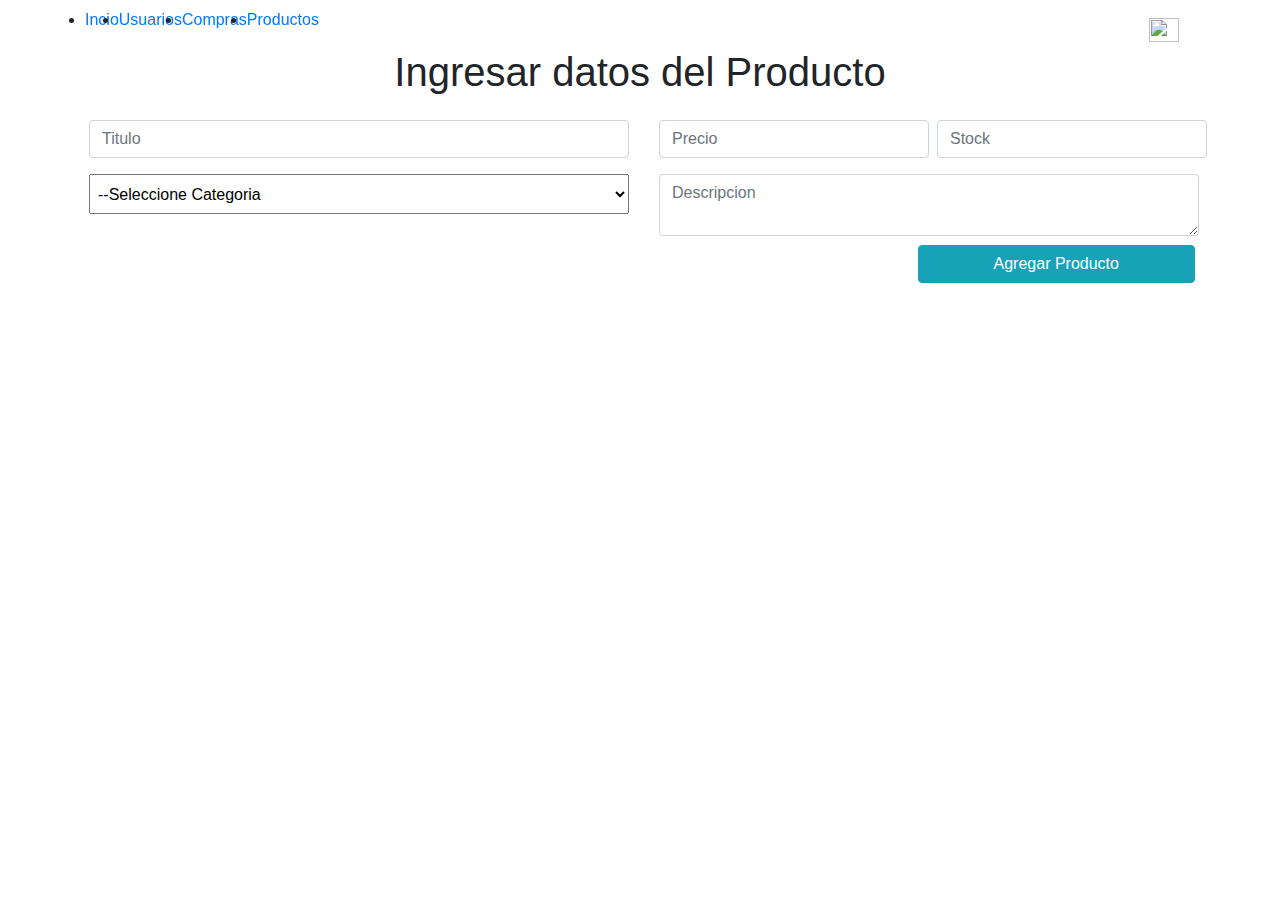
==== client/backend/index.html @ 6da39e4c "primer commit" ====
<!DOCTYPE html>
<html lang="en">
<head>
    <meta charset="UTF-8">
    <meta http-equiv="X-UA-Compatible" content="IE=edge">
    <meta name="viewport" content="width=device-width, initial-scale=1.0">
    <link rel="stylesheet" href="../bootstrap/css/bootstrap.min.css">
    <link rel="stylesheet" href="../css/backend.css">
    <title>Inicio</title>
</head>
<body>
    <nav class="navbar navbar-expand-lg fixed-top">
        <div class="container">
            <ul class="d-flex justify-content-center">
                <li><a href="#">Incio</a></li>
                <li><a href="#">Usuarios</a></li>
                <li><a href="#">Compras</a></li>
                <li><a href="#">Productos</a></li>
            </ul>
            <a class="navbar-brand" href="#">
              <img src="/docs/5.0/assets/brand/bootstrap-logo.svg" alt="" width="30" height="24">
            </a>
          </div>
    </nav>
    <div class="container-fluid">
        <section class="container mt-5">
            <h1 class="text-center">Ingresar datos del Producto</h1>
            <form id="agregarProductos" >
                    <div class="row">
                        <div class="col-md-6 d-flex">
                            <input type="text" name="titulo" class="form-control my-3 mx-1 col-md-12" placeholder="Titulo">
                        </div>
                        <div class="col-md-6 d-flex">
                            <input name="precio" type="number" class="form-control my-3 mx-1 col-md-6" placeholder="Precio">
                            <input name="stock" type="number" class="form-control my-3 mx-1 col-md-6" placeholder="Stock">
                        </div>
                        <div class="col-md-6 d-flex mb-2">
                            <select name="categoria" id="selectAgregar" class="form-select mb-2 mx-1 p-1 col-12" aria-label="Default select example">
                                <option value="0">--Seleccione Categoria</option>
                                <option value="1">Fondos de Pantalla</option>
                                <option value="2">Anime</option>
                                <option value="3">Autos</option>
                                <option value="4">Life Style</option>
                            </select>
                        </div>
                        <div class="col-md-6 d-flex mb-2">
                            <textarea name="descripcion" class="form-control col-12 mx-1" placeholder="Descripcion"></textarea>
                        </div>
                        <div class="error col-12 text-center"></div>
                    </div>
                <div class="d-flex justify-content-end">
                    <button class="btn btn-info col-12 col-md-3">Agregar Producto</button>
                </div>
            </form>
        </section>
    </div>
    <!-- ---JS--- -->
    <script src="https://cdn.jsdelivr.net/npm/@popperjs/core@2.9.2/dist/umd/popper.min.js" integrity="sha384-IQsoLXl5PILFhosVNubq5LC7Qb9DXgDA9i+tQ8Zj3iwWAwPtgFTxbJ8NT4GN1R8p" crossorigin="anonymous"></script>
    <script src="https://code.jquery.com/jquery-3.6.0.js" integrity="sha256-H+K7U5CnXl1h5ywQfKtSj8PCmoN9aaq30gDh27Xc0jk=" crossorigin="anonymous"></script>
    <script src="../bootstrap/js/bootstrap.min.js"></script>
    <script src="js/backend.js"></script>
</body>
</html>
---- client/css/backend.css ----
*{
    margin:0;
    padding:0;
    box-sizing: border-box;
}
a, a:hover{
    text-decoration: none;
}
select{
    height: 40px !important;
}
textarea{
    max-height: 150px;
}
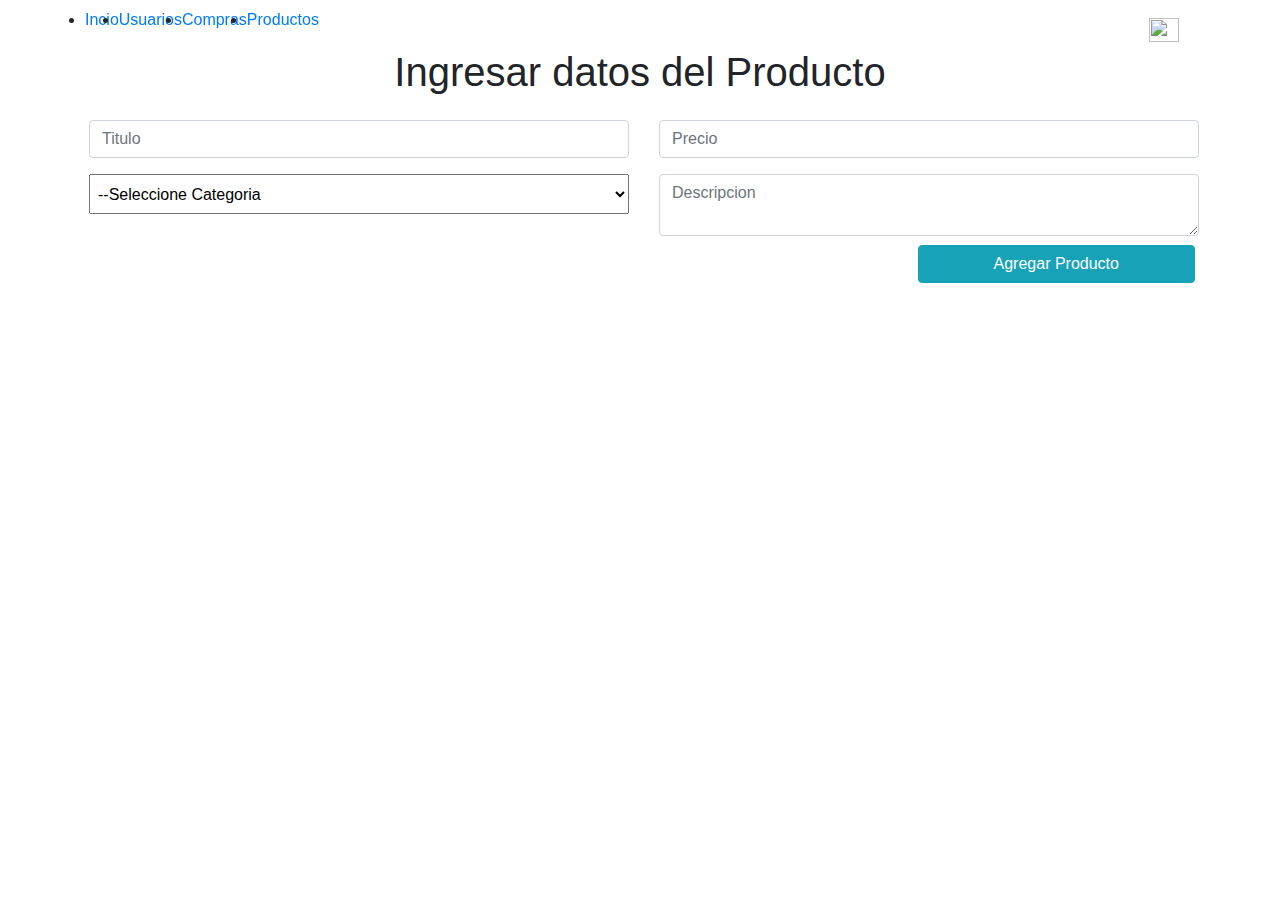
==== commit b7cc7b9d: "Agregar Producto realizado {falta agregar imagenes}" ====
--- a/client/backend/index.html
+++ b/client/backend/index.html
@@ -31,8 +31,7 @@
                             <input type="text" name="titulo" class="form-control my-3 mx-1 col-md-12" placeholder="Titulo">
                         </div>
                         <div class="col-md-6 d-flex">
-                            <input name="precio" type="number" class="form-control my-3 mx-1 col-md-6" placeholder="Precio">
-                            <input name="stock" type="number" class="form-control my-3 mx-1 col-md-6" placeholder="Stock">
+                            <input name="precio" type="number" class="form-control my-3 mx-1 col-md-12" placeholder="Precio">
                         </div>
                         <div class="col-md-6 d-flex mb-2">
                             <select name="categoria" id="selectAgregar" class="form-select mb-2 mx-1 p-1 col-12" aria-label="Default select example">
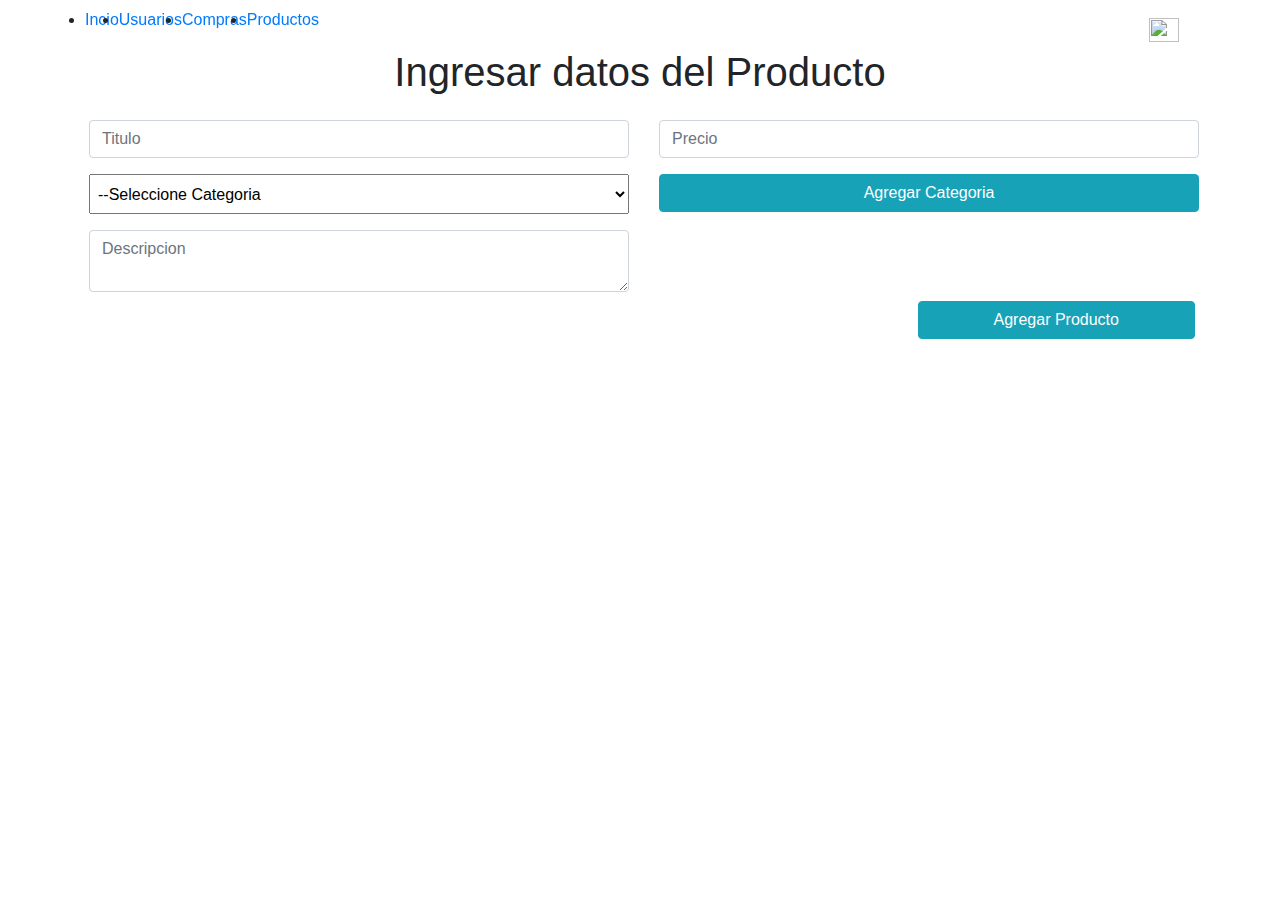
==== commit 6b127502: "Agreaga y Muestra categorias {Arreglar para que traiga cuando cargue la pagina" ====
--- a/client/backend/index.html
+++ b/client/backend/index.html
@@ -4,6 +4,7 @@
     <meta charset="UTF-8">
     <meta http-equiv="X-UA-Compatible" content="IE=edge">
     <meta name="viewport" content="width=device-width, initial-scale=1.0">
+    <link href="https://cdn.jsdelivr.net/npm/bootstrap@5.0.2/dist/css/bootstrap.min.css" rel="stylesheet" integrity="sha384-EVSTQN3/azprG1Anm3QDgpJLIm9Nao0Yz1ztcQTwFspd3yD65VohhpuuCOmLASjC" crossorigin="anonymous">
     <link rel="stylesheet" href="../bootstrap/css/bootstrap.min.css">
     <link rel="stylesheet" href="../css/backend.css">
     <title>Inicio</title>
@@ -33,14 +34,13 @@
                         <div class="col-md-6 d-flex">
                             <input name="precio" type="number" class="form-control my-3 mx-1 col-md-12" placeholder="Precio">
                         </div>
-                        <div class="col-md-6 d-flex mb-2">
+                        <div class="col-md-6 d-flex mb-2 flex-direction-column">
                             <select name="categoria" id="selectAgregar" class="form-select mb-2 mx-1 p-1 col-12" aria-label="Default select example">
-                                <option value="0">--Seleccione Categoria</option>
-                                <option value="1">Fondos de Pantalla</option>
-                                <option value="2">Anime</option>
-                                <option value="3">Autos</option>
-                                <option value="4">Life Style</option>
+                                <option selected value="0">--Seleccione Categoria</option>
                             </select>
+                        </div>
+                        <div class="col-md-6 col-12 mb-2">
+                            <button type="button" class="btn btn-info mx-1 col-12"id="myInput" data-bs-toggle="modal" data-bs-target="#exampleModal">Agregar Categoria</button>
                         </div>
                         <div class="col-md-6 d-flex mb-2">
                             <textarea name="descripcion" class="form-control col-12 mx-1" placeholder="Descripcion"></textarea>
@@ -53,9 +53,33 @@
             </form>
         </section>
     </div>
+    <!-- Modal -->
+    <div class="modal fade" id="exampleModal" tabindex="-1" aria-labelledby="exampleModalLabel" aria-hidden="true">
+        <div class="modal-dialog modal-dialog-centered">
+        <div class="modal-content">
+            <div class="modal-header">
+            <h5 class="modal-title text-center" id="exampleModalLabel">Ingresa el nombre de la nueva categoria</h5>
+            <button type="button" class="btn-close" data-bs-dismiss="modal" aria-label="Close"><i class="fas fa-times"></i></button>
+            </div>
+            <div class="modal-body">
+                <form id="agregarCategoria">
+                    <div class="input-group mb-3">
+                        <input type="text"class="form-control" name="nombreCategoria" aria-label="Recipient's username" aria-describedby="button-addon2">
+                        <button class="btn btn-info" id="button-addon2">Agregar</button>
+                    </div>
+                    <div class="errorCategoria text-center"></div>
+                </form>
+            </div>
+            <div class="modal-footer">
+            <button type="button" class="btn btn-secondary" data-bs-dismiss="modal">Cerrar</button>
+            </div>
+        </div>
+        </div>
+    </div>
     <!-- ---JS--- -->
     <script src="https://cdn.jsdelivr.net/npm/@popperjs/core@2.9.2/dist/umd/popper.min.js" integrity="sha384-IQsoLXl5PILFhosVNubq5LC7Qb9DXgDA9i+tQ8Zj3iwWAwPtgFTxbJ8NT4GN1R8p" crossorigin="anonymous"></script>
     <script src="https://code.jquery.com/jquery-3.6.0.js" integrity="sha256-H+K7U5CnXl1h5ywQfKtSj8PCmoN9aaq30gDh27Xc0jk=" crossorigin="anonymous"></script>
+    <script src="https://cdn.jsdelivr.net/npm/bootstrap@5.0.2/dist/js/bootstrap.min.js" integrity="sha384-cVKIPhGWiC2Al4u+LWgxfKTRIcfu0JTxR+EQDz/bgldoEyl4H0zUF0QKbrJ0EcQF" crossorigin="anonymous"></script>
     <script src="../bootstrap/js/bootstrap.min.js"></script>
     <script src="js/backend.js"></script>
 </body>
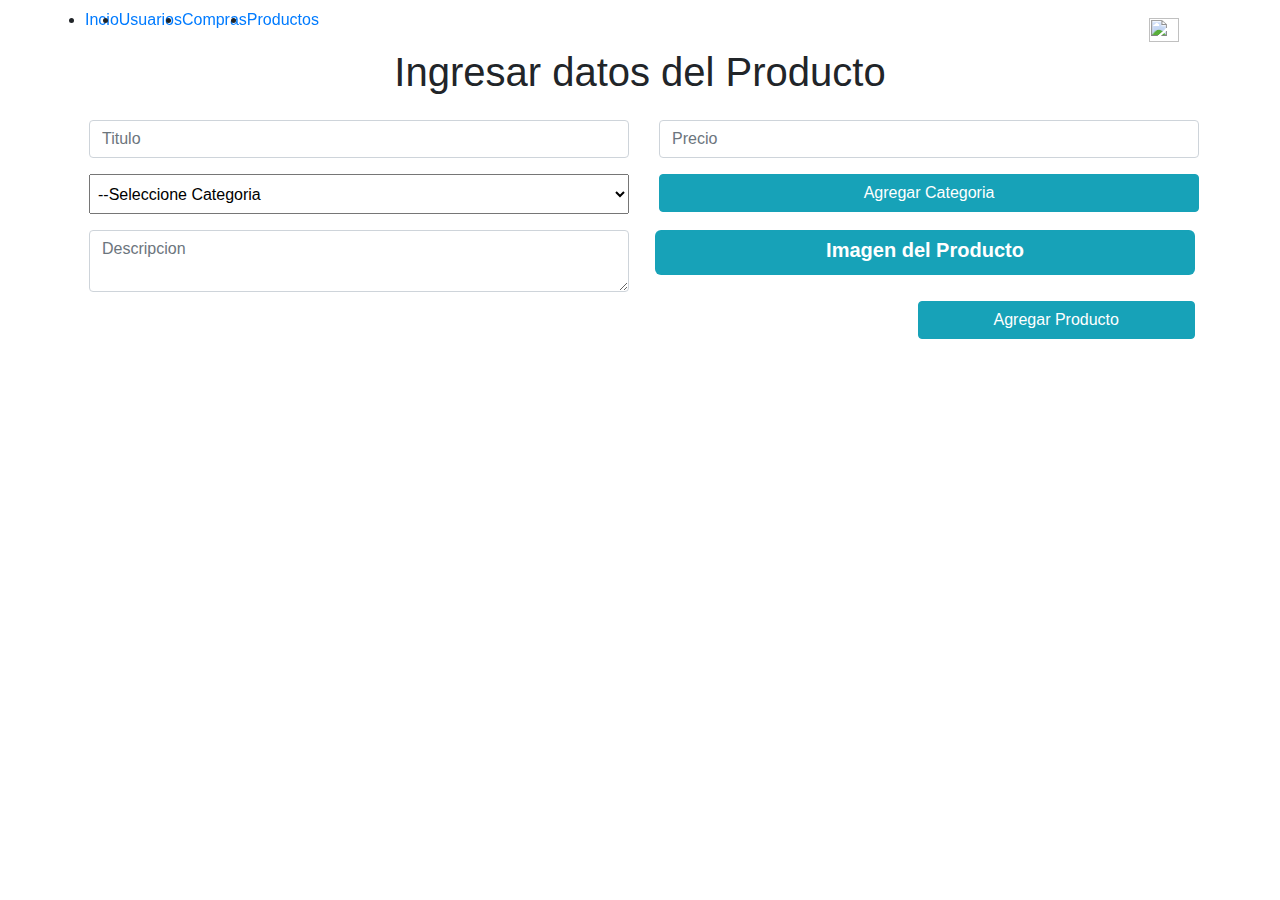
==== commit 6ebe9b37: "ya se pueden agregar imagen del producto" ====
--- a/client/backend/index.html
+++ b/client/backend/index.html
@@ -26,7 +26,7 @@
     <div class="container-fluid">
         <section class="container mt-5">
             <h1 class="text-center">Ingresar datos del Producto</h1>
-            <form id="agregarProductos" >
+            <form id="agregarProductos" enctype="multipart/form-data" >
                     <div class="row">
                         <div class="col-md-6 d-flex">
                             <input type="text" name="titulo" class="form-control my-3 mx-1 col-md-12" placeholder="Titulo">
@@ -44,6 +44,14 @@
                         </div>
                         <div class="col-md-6 d-flex mb-2">
                             <textarea name="descripcion" class="form-control col-12 mx-1" placeholder="Descripcion"></textarea>
+                        </div>
+                        <div class="col-md-6 d-flex mb2">
+                            <div class="container-input bg-info">
+                                <input type="file" name="imagen" id="file-1" class="inputfile inputfile-1" accept="image/*"/>
+                                <label for="file-1">
+                                    <p>Imagen del Producto</p>
+                                </label>
+                            </div>
                         </div>
                         <div class="error col-12 text-center"></div>
                     </div>
--- a/client/css/backend.css
+++ b/client/css/backend.css
@@ -10,5 +10,53 @@
     height: 40px !important;
 }
 textarea{
+    min-height: 50px !important;
     max-height: 150px;
+}
+.container-input {
+    height: 45px;
+    text-align: center;
+    border-radius: 6px;
+    width: 100%;
+    margin: 0 auto;
+    margin-bottom: 20px;
+}
+
+.inputfile {
+    width: 0.1px;
+    height: 0.1px;
+    opacity: 0;
+    overflow: hidden;
+    position: absolute;
+    z-index: -1;
+}
+
+.inputfile + label {
+    max-width: 100%;
+    font-size: 1.25em;
+    font-weight: 700;
+    text-overflow: ellipsis;
+    white-space: nowrap;
+    cursor: pointer;
+    display: inline-block;
+    padding: 0.625rem 1.25rem;
+}
+
+.inputfile + label i {
+    width: 1em;
+    height: 1em;
+    vertical-align: middle;
+    fill: currentColor;
+    font-size: 1.6em;
+}
+
+.iborrainputfile {
+	font-size: 2.2em; 
+	font-weight:normal;
+	font-family: 'Lato';
+}
+.inputfile-1 + label {
+    padding: 5px 0;
+    width: 100%;
+    color: #fff;
 }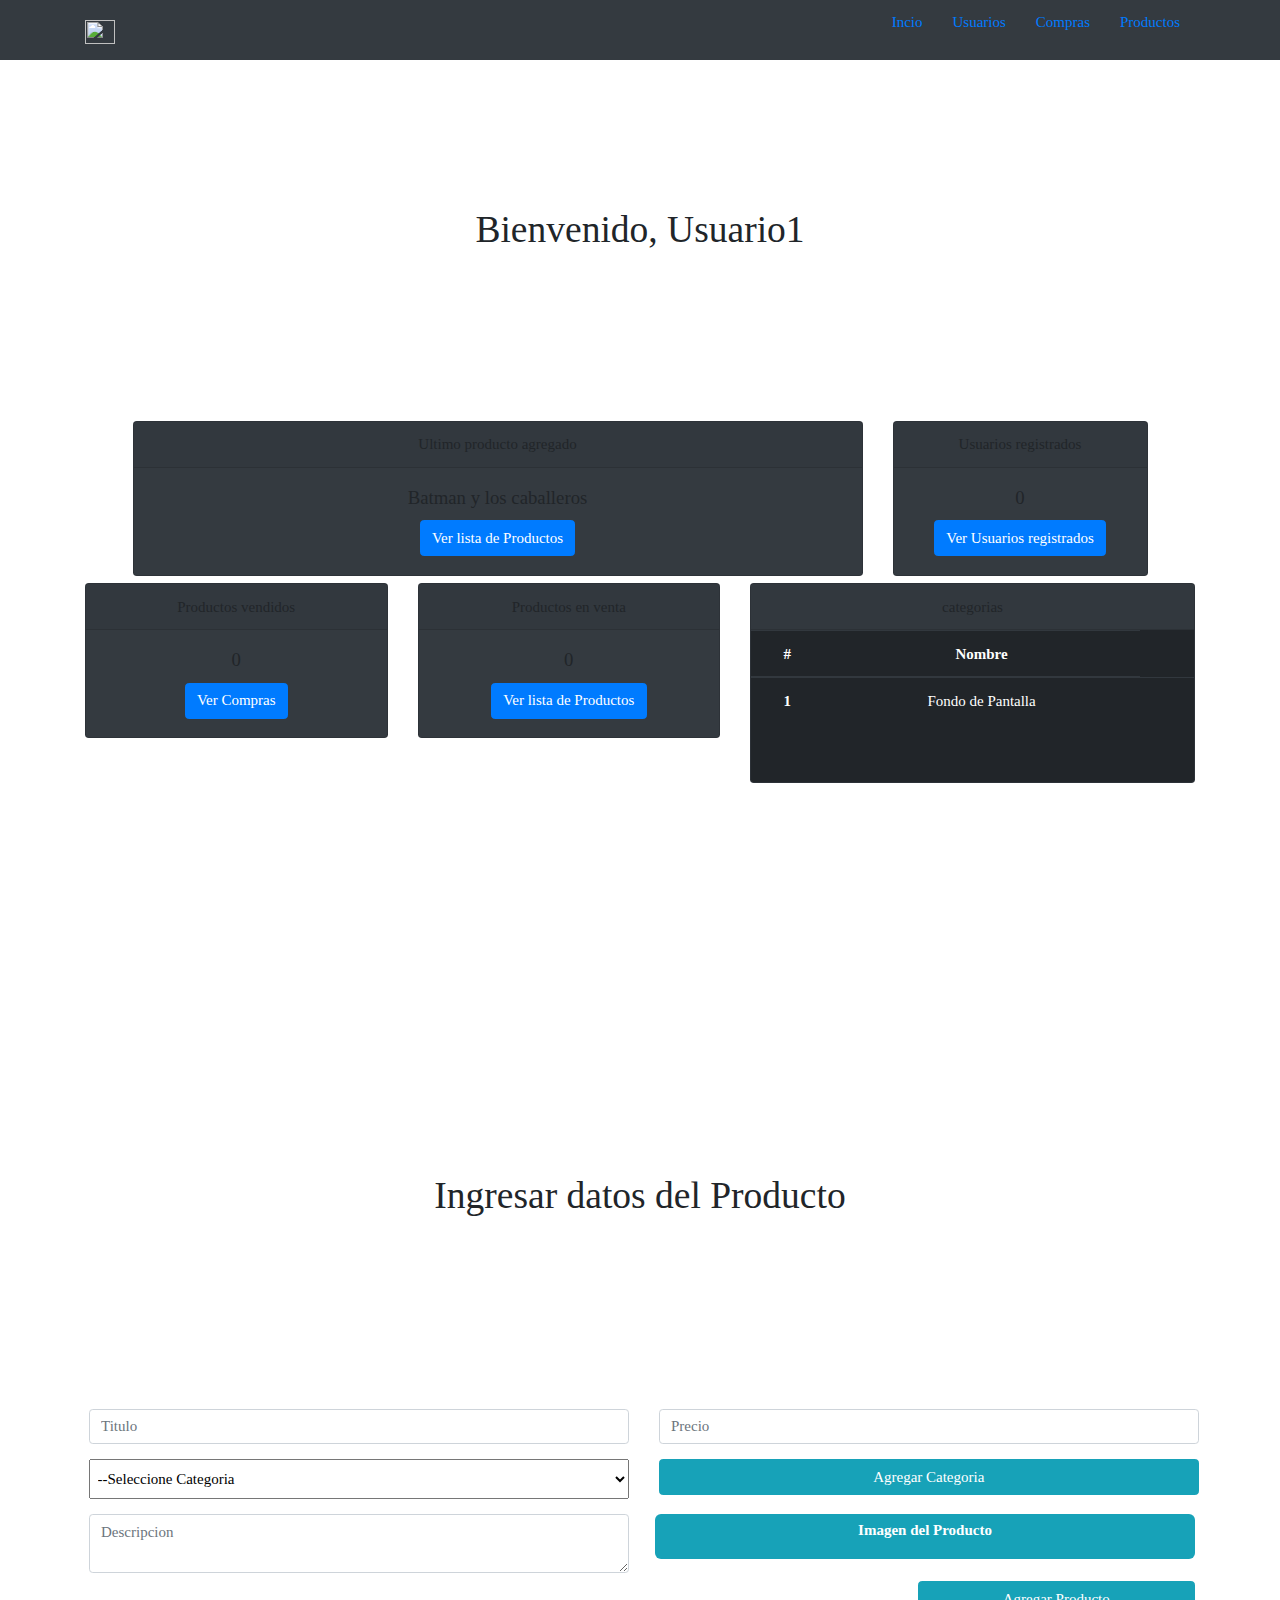
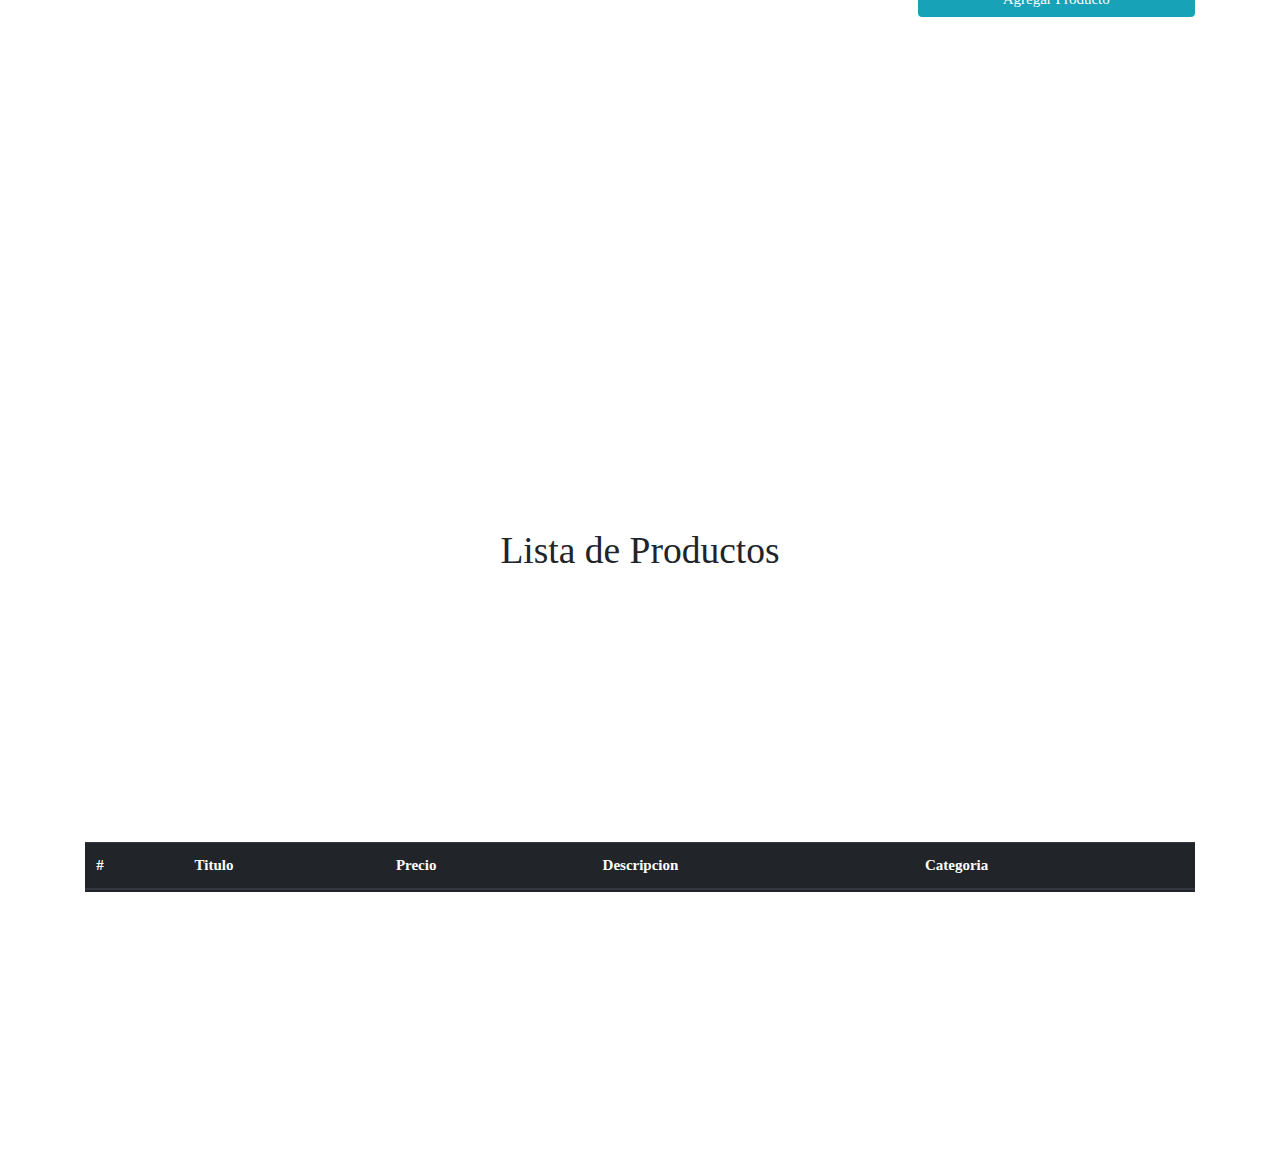
==== commit 0ec460e8: "administrador del cliente:{faltan cosas}" ====
--- a/client/backend/index.html
+++ b/client/backend/index.html
@@ -6,25 +6,108 @@
     <meta name="viewport" content="width=device-width, initial-scale=1.0">
     <link href="https://cdn.jsdelivr.net/npm/bootstrap@5.0.2/dist/css/bootstrap.min.css" rel="stylesheet" integrity="sha384-EVSTQN3/azprG1Anm3QDgpJLIm9Nao0Yz1ztcQTwFspd3yD65VohhpuuCOmLASjC" crossorigin="anonymous">
     <link rel="stylesheet" href="../bootstrap/css/bootstrap.min.css">
+    <link href="//cdn.jsdelivr.net/npm/@sweetalert2/theme-dark@4/dark.css" rel="stylesheet">
     <link rel="stylesheet" href="../css/backend.css">
     <title>Inicio</title>
 </head>
 <body>
-    <nav class="navbar navbar-expand-lg fixed-top">
+    <!-- Barra de navegacion -->
+    <nav class="navbar navbar-expand-lg fixed-top bg-dark">
         <div class="container">
-            <ul class="d-flex justify-content-center">
-                <li><a href="#">Incio</a></li>
-                <li><a href="#">Usuarios</a></li>
-                <li><a href="#">Compras</a></li>
-                <li><a href="#">Productos</a></li>
-            </ul>
-            <a class="navbar-brand" href="#">
+            <a class="navbar-brand" href="#panel">
               <img src="/docs/5.0/assets/brand/bootstrap-logo.svg" alt="" width="30" height="24">
             </a>
+            <ul class="d-flex justify-content-center">
+                <li><a href="#panel" class="nav-link">Incio</a></li>
+                <li><a href="#" class="nav-link">Usuarios</a></li>
+                <li><a href="#" class="nav-link">Compras</a></li>
+                <li><a href="#agregar" class="nav-link">Productos</a></li>
+            </ul>
           </div>
     </nav>
+    <!-- Barra de navegacion -->
     <div class="container-fluid">
-        <section class="container mt-5">
+        <!-- Panel de control -->
+        <section id="panel" class="container mt-5">
+            <h1 class="text-center">Bienvenido, Usuario1</h1>
+                <div class="row justify-content-center">
+                    <div class="col-xl-8 col-md-7 mb-2">
+                        <div class="card text-center bg-dark">
+                            <div class="card-header">
+                              Ultimo producto agregado
+                            </div>
+                            <div class="card-body">
+                              <h5 class="card-title">Batman y los caballeros</h5>
+                              <a href="#listaProductos" class="btn btn-primary">Ver lista de Productos</a>
+                            </div>
+                          </div>
+                    </div>
+                    <div class="col-xl-3 col-md-5 mb-2 d-none d-md-block">
+                        <div class="card text-center bg-dark">
+                            <div class="card-header">
+                              Usuarios registrados
+                            </div>
+                            <div class="card-body">
+                              <h5 class="card-title">0</h5>
+                              <a href="#" class="btn btn-primary">Ver Usuarios registrados</a>
+                            </div>
+                          </div>
+                    </div>
+                    <div class="col-md-7 mb-2">
+                        <div class="row">
+                            <div class="col-md-6 mb-2">
+                                <div class="card text-center bg-dark">
+                                    <div class="card-header">
+                                        Productos vendidos
+                                    </div>
+                                    <div class="card-body">
+                                        <h5 class="card-title">0</h5>
+                                        <a href="#" class="btn btn-primary">Ver Compras</a>
+                                    </div>
+                                </div>
+                            </div>
+                            <div class="col-md-6">
+                                <div class="card text-center bg-dark">
+                                    <div class="card-header">
+                                        Productos en venta
+                                    </div>
+                                    <div class="card-body">
+                                        <h5 class="card-title">0</h5>
+                                        <a href="#listaProductos" class="btn btn-primary">Ver lista de Productos</a>
+                                    </div>
+                                </div>
+                            </div>
+                        </div>
+                    </div>
+                    <div class="col-md-5 d-none d-md-block">
+                        <div class="card text-center bg-dark" style="max-height: 200px; overflow-y: scroll;">
+                            <div class="card-header">
+                              categorias
+                            </div>
+                            <div class="card-body" style="padding: 0;">
+                                <table class="table table-dark">
+                                    <thead>
+                                      <tr>
+                                        <th scope="col">#</th>
+                                        <th scope="col">Nombre</th>
+                                      </tr>
+                                    </thead>
+                                    <tbody>
+                                      <tr>
+                                        <th scope="row">1</th>
+                                        <td>Fondo de Pantalla</td>
+                                        <td></td>
+                                      </tr>
+                                    </tbody>
+                                  </table>
+                            </div>
+                          </div>
+                    </div>
+                </div>
+        </section>
+        <!-- Panel de control -->
+        <!-- Alta de Productos y categorias -->
+        <section id="agregar" class="container mb-4">
             <h1 class="text-center">Ingresar datos del Producto</h1>
             <form id="agregarProductos" enctype="multipart/form-data" >
                     <div class="row">
@@ -60,8 +143,29 @@
                 </div>
             </form>
         </section>
+        <!-- Alta de Productos y categorias -->
+        <!-- Lista de Productos -->
+        <section id="listaProductos" class="container">
+            <h1 class="text-center">Lista de Productos</h1>
+            <table class="table table-dark">
+                <thead>
+                    <tr>
+                        <th scope="col">#</th>
+                        <th scope="col">Titulo</th>
+                        <th scope="col">Precio</th>
+                        <th scope="col">Descripcion</th>
+                        <th scope="col">Categoria</th>
+                    </tr>
+                </thead>
+                <tbody id="items">
+
+                </tbody>
+            </table>
+        </section>
+        <!-- Lista de Productos -->
     </div>
-    <!-- Modal -->
+    <!-- Modales -->
+    <!-- Modal para agreagr categorias -->
     <div class="modal fade" id="exampleModal" tabindex="-1" aria-labelledby="exampleModalLabel" aria-hidden="true">
         <div class="modal-dialog modal-dialog-centered">
         <div class="modal-content">
@@ -79,15 +183,49 @@
                 </form>
             </div>
             <div class="modal-footer">
-            <button type="button" class="btn btn-secondary" data-bs-dismiss="modal">Cerrar</button>
+            <button type="button" class="btn btn-secondary col-12" data-bs-dismiss="modal">Cerrar</button>
             </div>
         </div>
         </div>
     </div>
+    <!-- Modal para agreagr categorias -->
+    <!-- templates -->
+    <template id="mensajes">
+        <div class="modal fade p-5" id="exampleModal" tabindex="-1" aria-labelledby="exampleModalLabel" aria-hidden="true">
+            <div class="modal-dialog modal-dialog-centered">
+            <div class="modal-content">
+                <div class="modal-header">
+                <h5 class="modal-title text-center" id="exampleModalLabel"></h5>
+                <button type="button" class="btn-close" data-bs-dismiss="modal" aria-label="Close"><i class="fas fa-times"></i></button>
+                </div>
+                <div class="modal-body">
+                </div>
+                <div class="modal-footer">
+                <button type="button" class="btn btn-secondary col-12" data-bs-dismiss="modal">Cerrar</button>
+                </div>
+            </div>
+            </div>
+        </div>
+    </template>
+    <template id="lista-productos">
+            <tr>
+                <th scope="row"></th>
+                <td></td>
+                <td></td>
+                <td></td>
+                <td></td>
+                <td>
+                    <button id="modificar" class="btn btn-info">+</button>
+                    <button id="eliminar" class="btn btn-danger">x</button>
+                </td>
+            </tr>
+    </template>
+    <!-- templates -->
     <!-- ---JS--- -->
     <script src="https://cdn.jsdelivr.net/npm/@popperjs/core@2.9.2/dist/umd/popper.min.js" integrity="sha384-IQsoLXl5PILFhosVNubq5LC7Qb9DXgDA9i+tQ8Zj3iwWAwPtgFTxbJ8NT4GN1R8p" crossorigin="anonymous"></script>
     <script src="https://code.jquery.com/jquery-3.6.0.js" integrity="sha256-H+K7U5CnXl1h5ywQfKtSj8PCmoN9aaq30gDh27Xc0jk=" crossorigin="anonymous"></script>
     <script src="https://cdn.jsdelivr.net/npm/bootstrap@5.0.2/dist/js/bootstrap.min.js" integrity="sha384-cVKIPhGWiC2Al4u+LWgxfKTRIcfu0JTxR+EQDz/bgldoEyl4H0zUF0QKbrJ0EcQF" crossorigin="anonymous"></script>
+    <script src="https://cdn.jsdelivr.net/npm/sweetalert2@11/dist/sweetalert2.min.js"></script>
     <script src="../bootstrap/js/bootstrap.min.js"></script>
     <script src="js/backend.js"></script>
 </body>
--- a/client/css/backend.css
+++ b/client/css/backend.css
@@ -2,9 +2,25 @@
     margin:0;
     padding:0;
     box-sizing: border-box;
+    font-size: 15px;
+    font-family: 'oswald';
 }
 a, a:hover{
     text-decoration: none;
+}
+li{
+    list-style: none;
+}
+table{
+    height: 200px;
+    overflow-y: scroll;
+}
+section{
+    width: 100%;
+    height: 100vh;
+    display: flex;
+    flex-direction: column;
+    justify-content: space-evenly
 }
 select{
     height: 40px !important;
@@ -12,6 +28,12 @@
 textarea{
     min-height: 50px !important;
     max-height: 150px;
+}
+nav{
+    height: 60px;
+}
+form{
+    margin-top: -4em;
 }
 .container-input {
     height: 45px;
@@ -59,4 +81,9 @@
     padding: 5px 0;
     width: 100%;
     color: #fff;
+}
+#listaProductos table{
+    min-height: 30px;
+    max-height: 50px;
+    overflow-y: scroll;
 }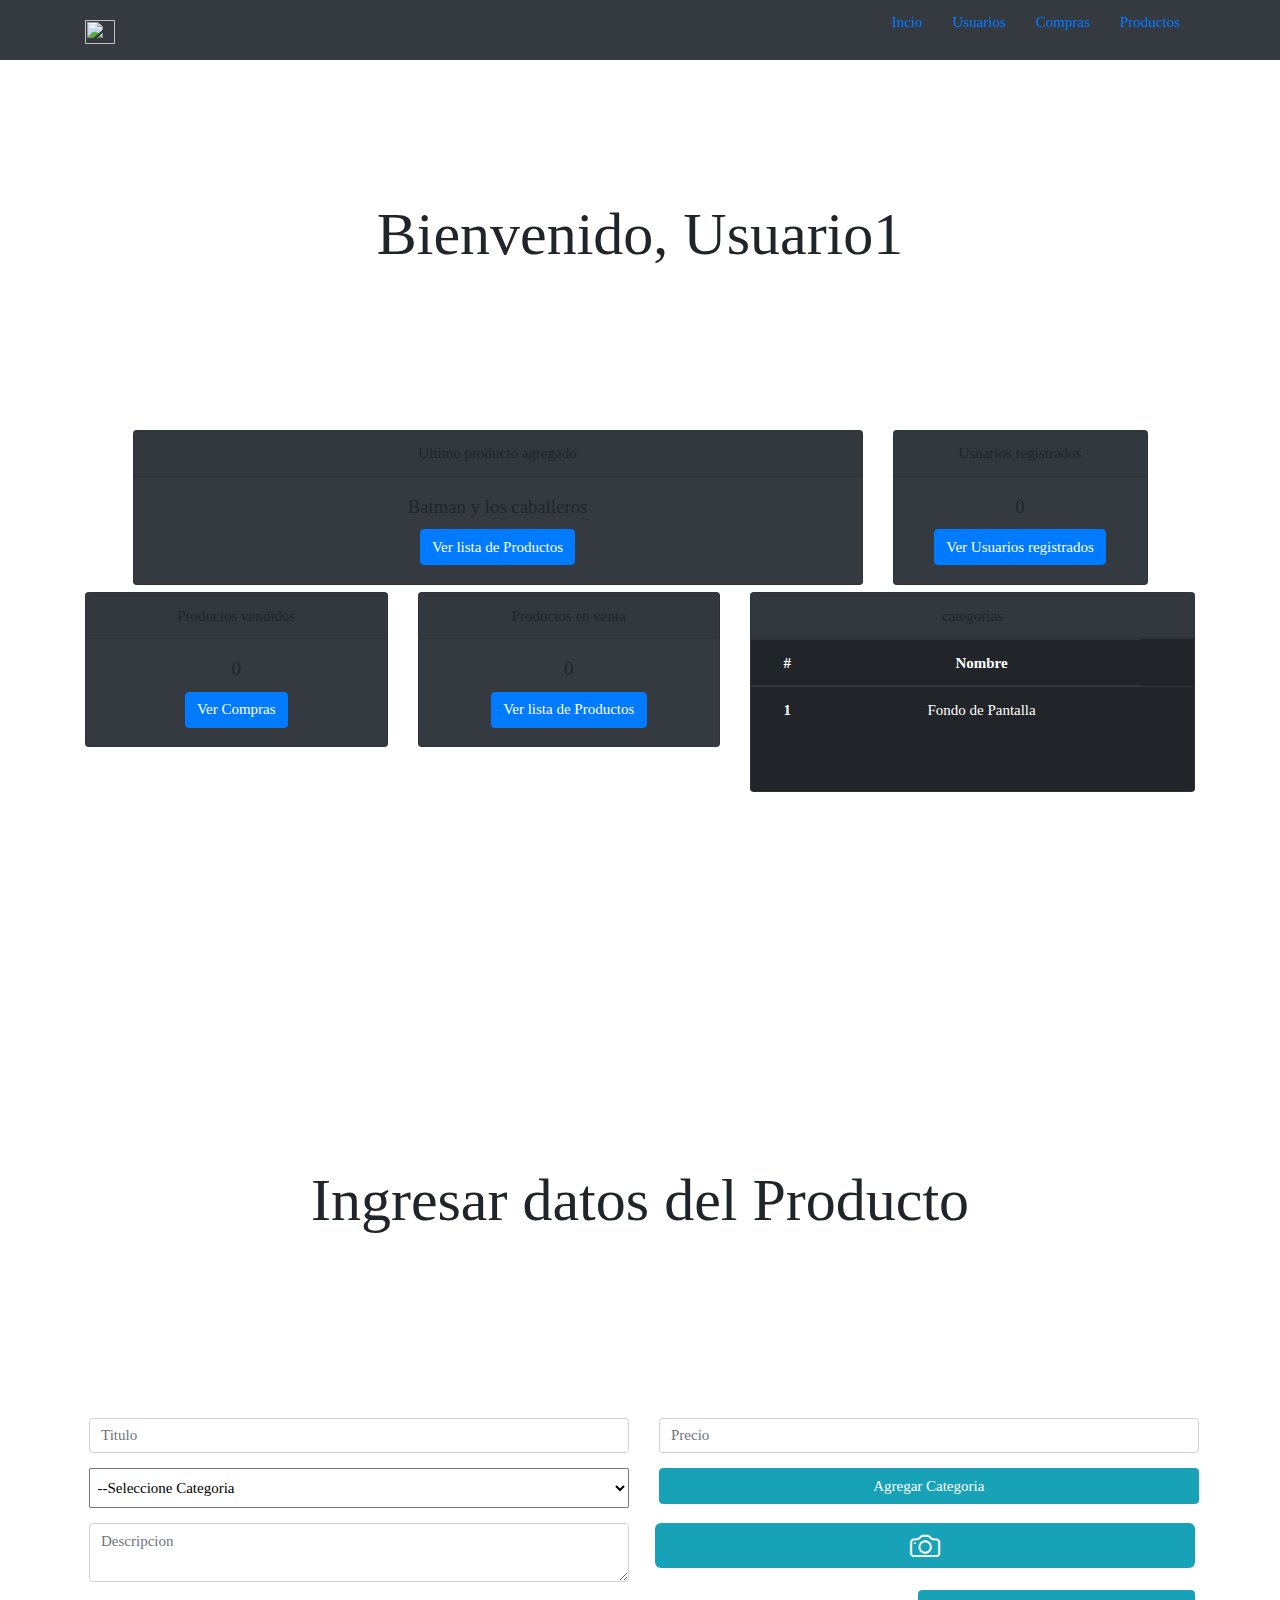
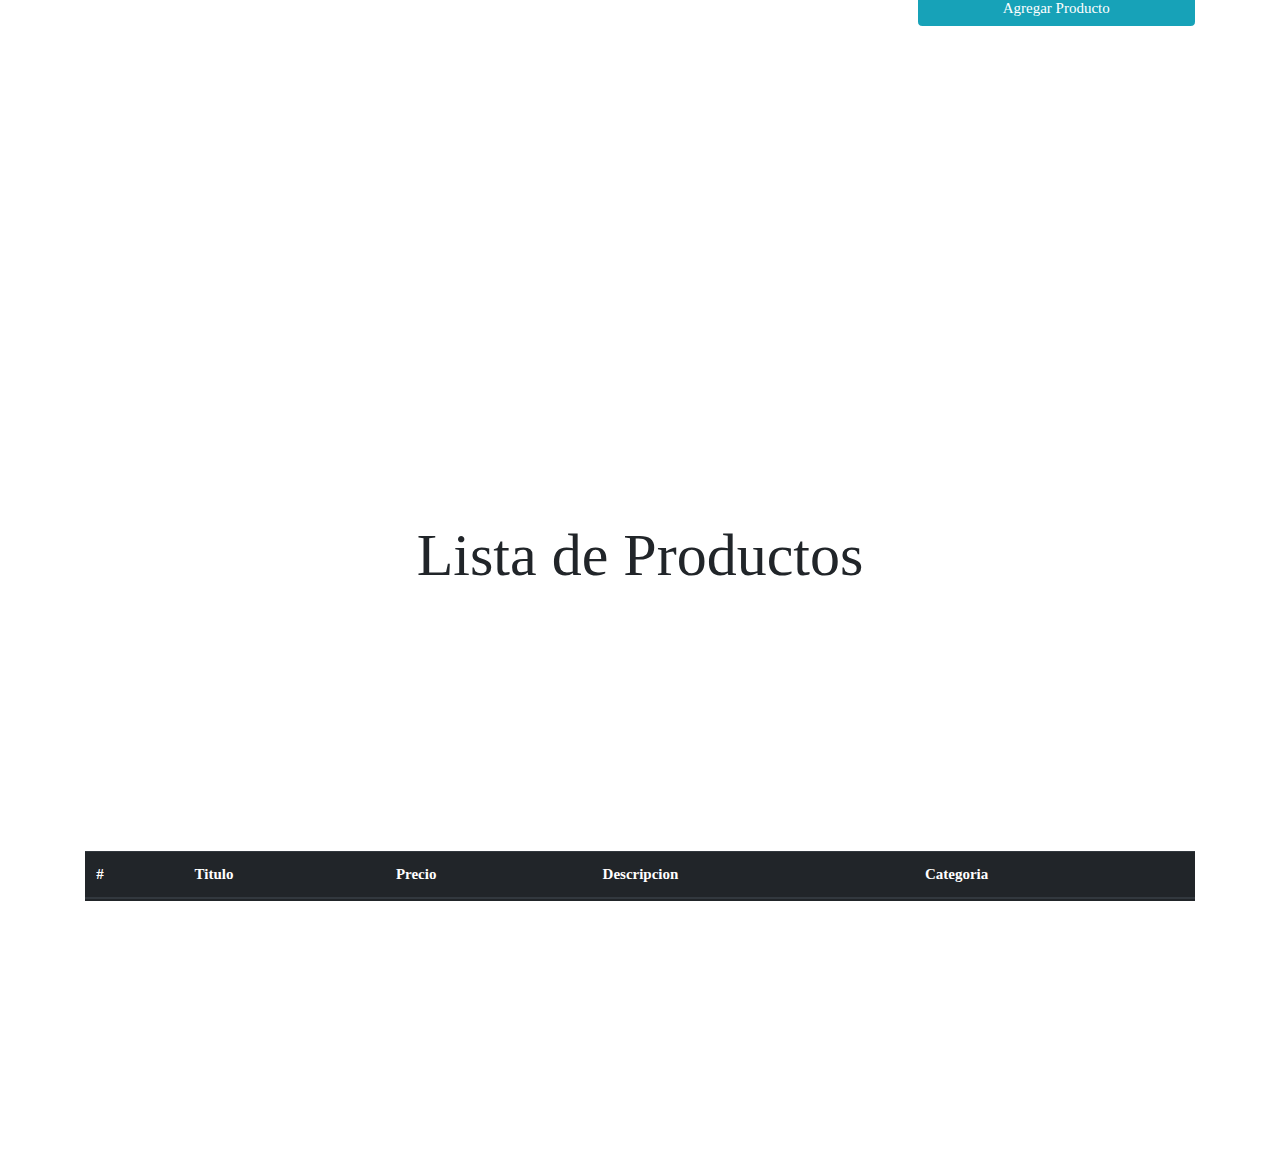
==== commit 13c1ff22: "CRUD de productos:eliminar producto{finalizado}" ====
--- a/client/backend/index.html
+++ b/client/backend/index.html
@@ -7,6 +7,7 @@
     <link href="https://cdn.jsdelivr.net/npm/bootstrap@5.0.2/dist/css/bootstrap.min.css" rel="stylesheet" integrity="sha384-EVSTQN3/azprG1Anm3QDgpJLIm9Nao0Yz1ztcQTwFspd3yD65VohhpuuCOmLASjC" crossorigin="anonymous">
     <link rel="stylesheet" href="../bootstrap/css/bootstrap.min.css">
     <link href="//cdn.jsdelivr.net/npm/@sweetalert2/theme-dark@4/dark.css" rel="stylesheet">
+    <link rel="stylesheet" href="https://cdn.jsdelivr.net/npm/bootstrap-icons@1.6.1/font/bootstrap-icons.css">
     <link rel="stylesheet" href="../css/backend.css">
     <title>Inicio</title>
 </head>
@@ -132,7 +133,7 @@
                             <div class="container-input bg-info">
                                 <input type="file" name="imagen" id="file-1" class="inputfile inputfile-1" accept="image/*"/>
                                 <label for="file-1">
-                                    <p>Imagen del Producto</p>
+                                    <i class="bi bi-camera"></i>
                                 </label>
                             </div>
                         </div>
@@ -220,6 +221,12 @@
                 </td>
             </tr>
     </template>
+    <template id="lista-sin-productos">
+        <tr>
+            <th>
+            </th>
+        </tr>
+    </template>
     <!-- templates -->
     <!-- ---JS--- -->
     <script src="https://cdn.jsdelivr.net/npm/@popperjs/core@2.9.2/dist/umd/popper.min.js" integrity="sha384-IQsoLXl5PILFhosVNubq5LC7Qb9DXgDA9i+tQ8Zj3iwWAwPtgFTxbJ8NT4GN1R8p" crossorigin="anonymous"></script>
--- a/client/css/backend.css
+++ b/client/css/backend.css
@@ -7,6 +7,9 @@
 }
 a, a:hover{
     text-decoration: none;
+}
+h1{
+    font-size: 60px;
 }
 li{
     list-style: none;
@@ -55,12 +58,13 @@
 
 .inputfile + label {
     max-width: 100%;
-    font-size: 1.25em;
+    font-size: 1;
     font-weight: 700;
     text-overflow: ellipsis;
     white-space: nowrap;
     cursor: pointer;
-    display: inline-block;
+    display: flex;
+    justify-content: center;
     padding: 0.625rem 1.25rem;
 }
 
@@ -69,7 +73,7 @@
     height: 1em;
     vertical-align: middle;
     fill: currentColor;
-    font-size: 1.6em;
+    font-size: 2em;
 }
 
 .iborrainputfile {
@@ -78,7 +82,7 @@
 	font-family: 'Lato';
 }
 .inputfile-1 + label {
-    padding: 5px 0;
+    padding: 1px 0;
     width: 100%;
     color: #fff;
 }
@@ -86,4 +90,7 @@
     min-height: 30px;
     max-height: 50px;
     overflow-y: scroll;
+}
+#listaProductos h1{
+    font-size: 60px;
 }